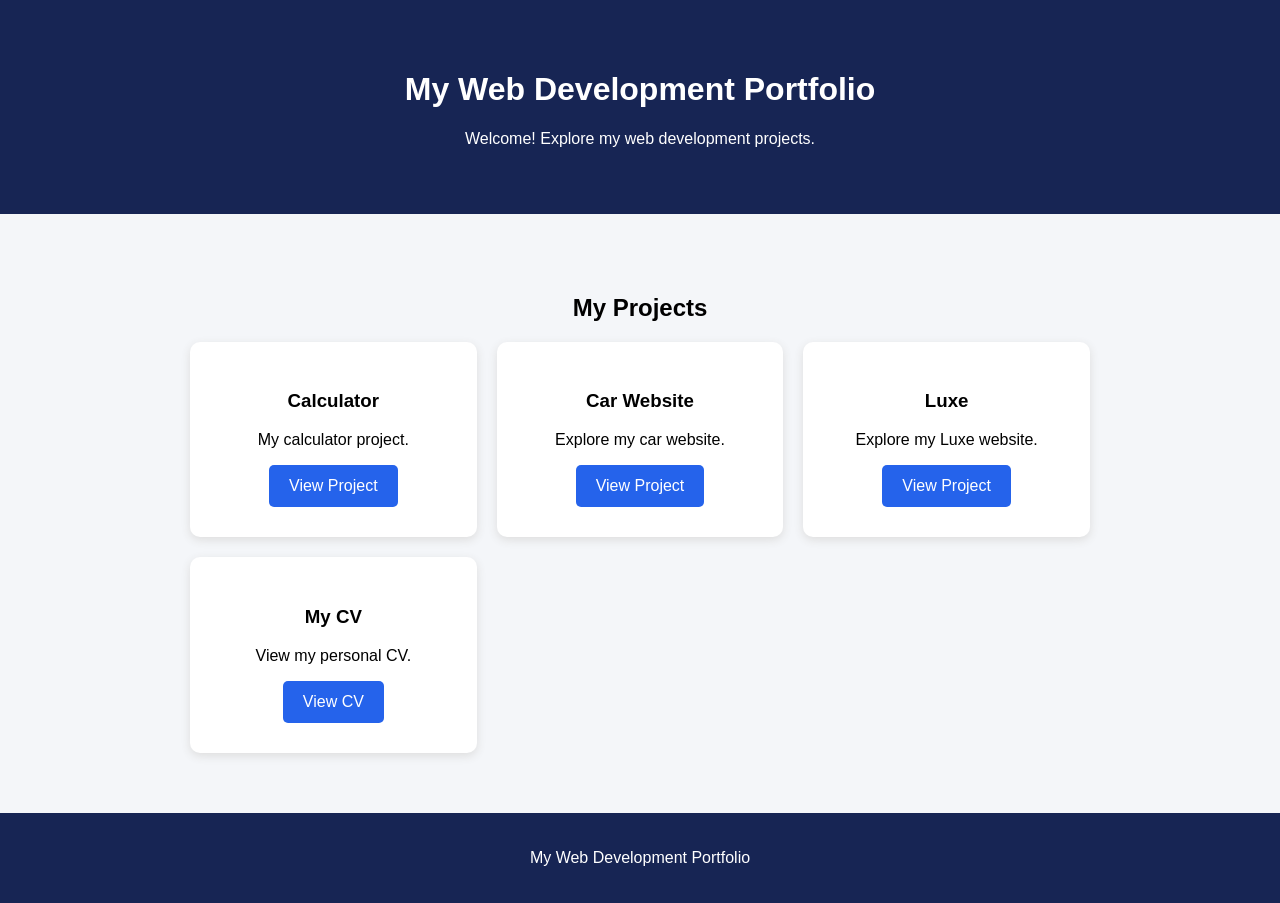
==== index.html @ 977bccc7 "Update project links in index.html" ====
<!DOCTYPE html>
<html lang="en">
<head>
    <meta charset="UTF-8">
    <meta name="viewport" content="width=device-width, initial-scale=1.0">
    <title>My Web Development Portfolio</title>
    <style>
        body {
            font-family: Arial, sans-serif;
            background: #f4f6f9;
            margin: 0;
            text-align: center;
        }
        header {
            background: #172554;
            color: white;
            padding: 50px 20px;
        }
        .container {
            max-width: 900px;
            margin: 40px auto;
            padding: 20px;
        }
        .projects {
            display: grid;
            grid-template-columns: repeat(auto-fit, minmax(220px, 1fr));
            gap: 20px;
        }
        .project {
            background: white;
            padding: 30px 15px;
            border-radius: 10px;
            box-shadow: 0 3px 10px #ddd;
        }
        .project a {
            display: inline-block;
            background: #2563eb;
            color: white;
            padding: 12px 20px;
            border-radius: 5px;
            text-decoration: none;
        }
        .project a:hover {
            background: #1e40af;
        }
        footer {
            padding: 20px;
            background: #172554;
            color: white;
        }
    </style>
</head>
<body>

<header>
    <h1>My Web Development Portfolio</h1>
    <p>Welcome! Explore my web development projects.</p>
</header>

<div class="container">

    <h2>My Projects</h2>

    <div class="projects">

        <div class="project">
            <h3>Calculator</h3>
            <p>My calculator project.</p>
            <a href="./calculator.html/">View Project</a>
        </div>

        <div class="project">
            <h3>Car Website</h3>
            <p>Explore my car website.</p>
            <a href="./Car%20Website/">View Project</a>
        </div>

        <div class="project">
            <h3>Luxe</h3>
            <p>Explore my Luxe website.</p>
            <a href="./index2.html">View Project</a>
        </div>

        <div class="project">
            <h3>My CV</h3>
            <p>View my personal CV.</p>
            <a href="./index(cv).html">View CV</a>
        </div>

    </div>

</div>

<footer>
    <p>My Web Development Portfolio</p>
</footer>

</body>
</html>
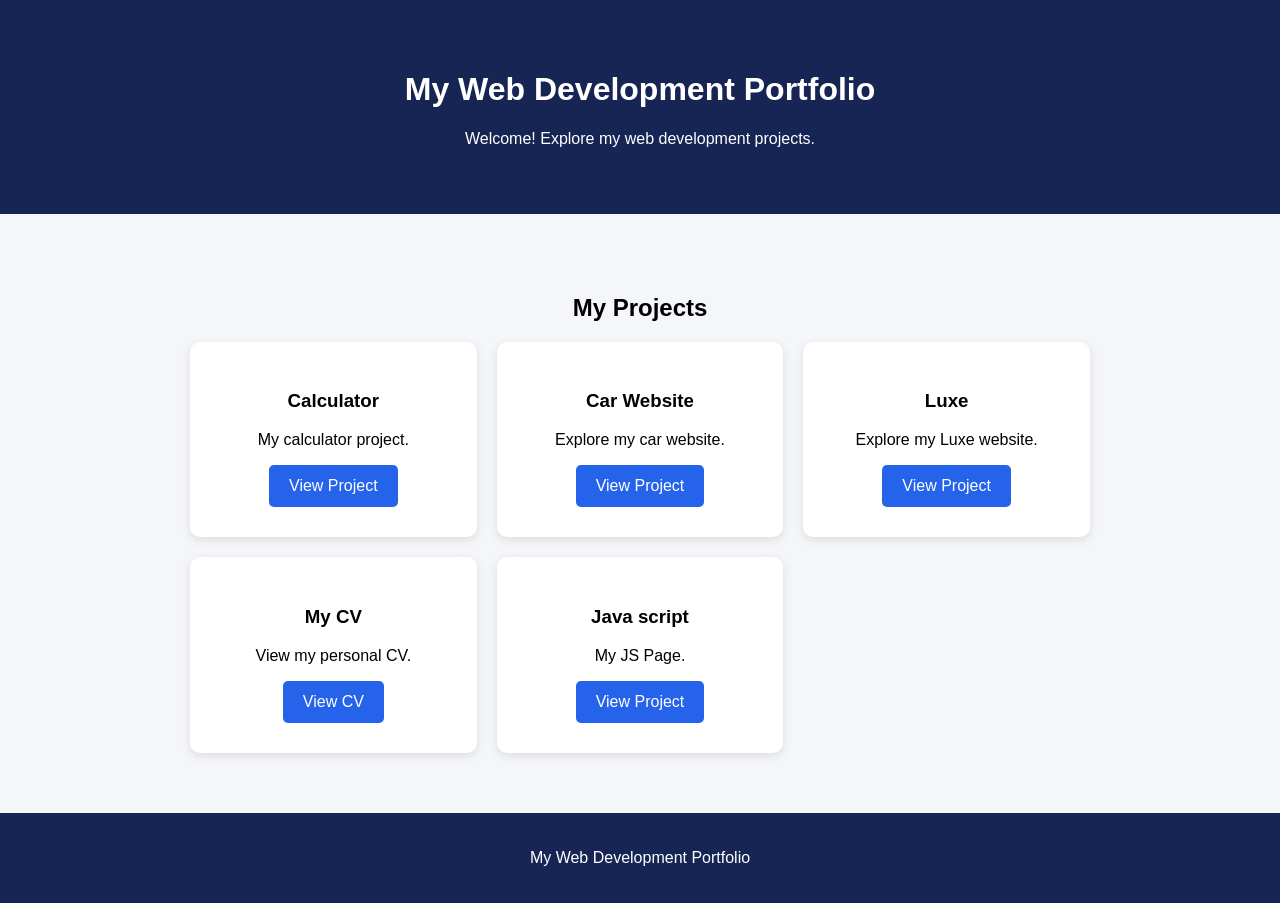
==== commit 78f09dcd: "Add new project section for JavaScript page" ====
--- a/index.html
+++ b/index.html
@@ -66,7 +66,7 @@
         <div class="project">
             <h3>Calculator</h3>
             <p>My calculator project.</p>
-            <a href="./calculator.html/">View Project</a>
+            <a href="./Calculator/">View Project</a>
         </div>
 
         <div class="project">
@@ -78,13 +78,19 @@
         <div class="project">
             <h3>Luxe</h3>
             <p>Explore my Luxe website.</p>
-            <a href="./index2.html">View Project</a>
+            <a href="./Luxe/">View Project</a>
         </div>
 
         <div class="project">
             <h3>My CV</h3>
             <p>View my personal CV.</p>
             <a href="./index(cv).html">View CV</a>
+        </div>
+
+         <div class="project">
+            <h3>Java script</h3>
+            <p>My JS Page.</p>
+            <a href="./Js-basics/">View Project</a>
         </div>
 
     </div>
